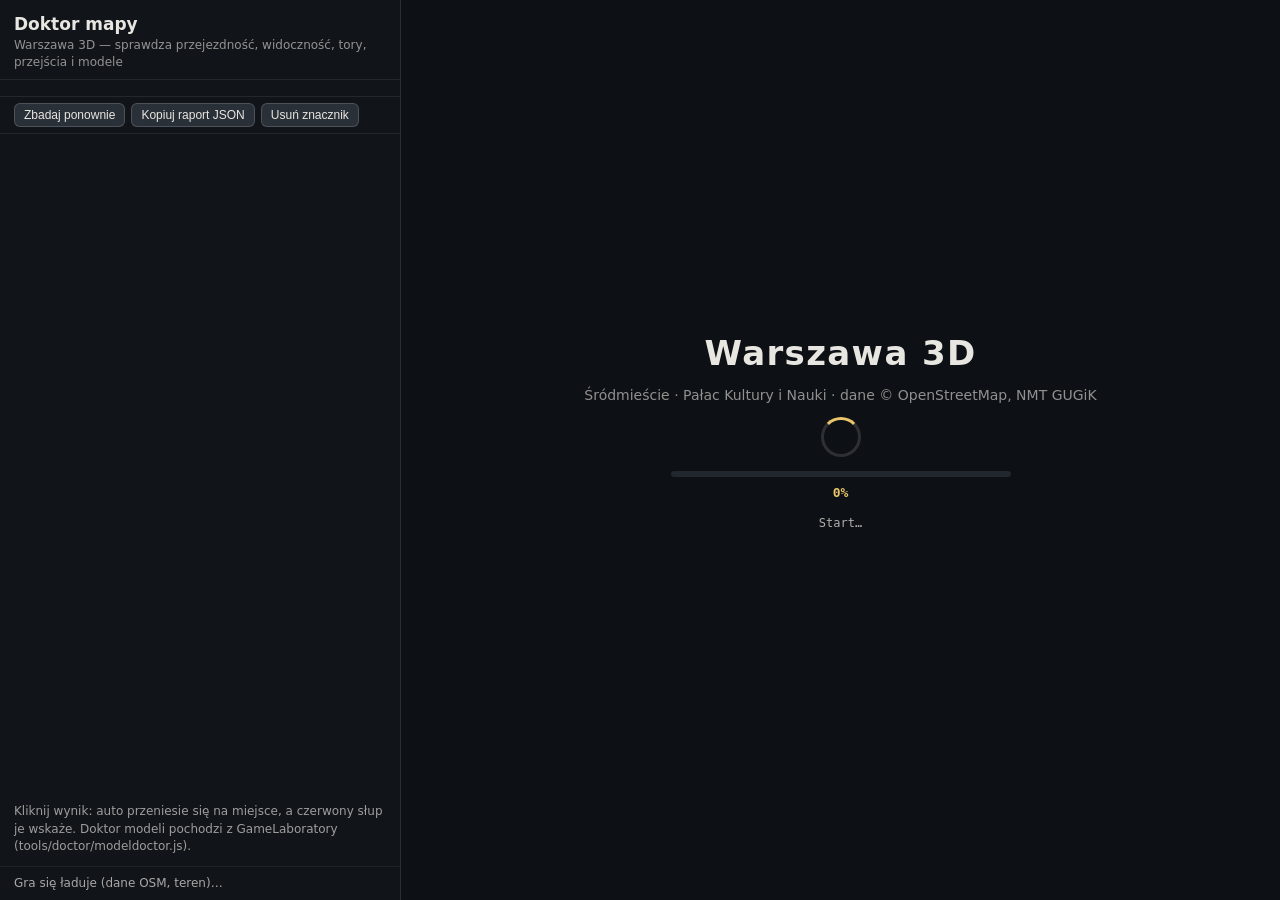
==== doktor.html @ 184c5e0a "0.9.0: mapa wczytywana w locie (kafle 1 km, cała Warszawa z deployu, dalej Overpass), przesuwana duż" ====
<!DOCTYPE html>
<html lang="pl">
<head>
<meta charset="utf-8">
<meta name="viewport" content="width=device-width,initial-scale=1">
<title>Doktor mapy — Warszawa 3D</title>
<meta name="robots" content="noindex">
<style>
  html,body{margin:0;height:100%;background:#0d1014;color:#e8e6e1;font:13px/1.45 system-ui,Segoe UI,Roboto,sans-serif;overflow:hidden}
  #wrap{display:flex;height:100%}
  #side{width:400px;min-width:300px;display:flex;flex-direction:column;border-right:1px solid #ffffff1c;background:#11151a}
  #game{flex:1;border:0;height:100%}
  header{padding:12px 14px 8px;border-bottom:1px solid #ffffff14}
  header h1{margin:0;font-size:17px;font-weight:650}
  header .sub{opacity:.6;font-size:12px}
  #sum{padding:8px 14px;display:flex;flex-wrap:wrap;gap:6px;border-bottom:1px solid #ffffff14}
  .chip{border:1px solid #ffffff26;border-radius:999px;padding:2px 9px;cursor:pointer;user-select:none;font-size:12px;background:#1a2027}
  .chip.off{opacity:.38}
  .chip b{font-weight:650}
  .e{color:#ff8a7a}.w{color:#f2c46a}.i{color:#8fb8e8}
  #bar{padding:6px 14px;display:flex;gap:6px;border-bottom:1px solid #ffffff14}
  button{background:#2a3038;color:#e8e6e1;border:1px solid #ffffff2a;border-radius:6px;padding:4px 9px;font-size:12px;cursor:pointer}
  button:hover{background:#353d47}
  #list{flex:1;overflow:auto;padding:4px 0}
  .grp{padding:8px 14px 2px;font-size:11px;letter-spacing:.06em;text-transform:uppercase;opacity:.55}
  .f{padding:6px 14px;border-left:3px solid transparent;cursor:pointer}
  .f:hover{background:#1a2027}
  .f.sel{background:#212a33;border-left-color:#c6ae7f}
  .f .t{font-weight:600}
  .f .d{opacity:.7;font-size:12px}
  .sev{display:inline-block;width:8px;height:8px;border-radius:50%;margin-right:6px;vertical-align:1px}
  .sev.e{background:#ff6a5a}.sev.w{background:#f2b84a}.sev.i{background:#6aa0e0}
  #status{padding:8px 14px;border-top:1px solid #ffffff14;opacity:.7;font-size:12px;white-space:pre-line}
  #about{font-size:12px;opacity:.65;padding:6px 14px 10px}
</style>
</head>
<body>
<div id="wrap">
  <div id="side">
    <header>
      <h1>Doktor mapy</h1>
      <div class="sub" id="ver">Warszawa 3D — sprawdza przejezdność, widoczność, tory, przejścia i modele</div>
    </header>
    <div id="sum"></div>
    <div id="bar">
      <button id="bAgain">Zbadaj ponownie</button>
      <button id="bCopy">Kopiuj raport JSON</button>
      <button id="bClear">Usuń znacznik</button>
    </div>
    <div id="list"></div>
    <div id="about">Kliknij wynik: auto przeniesie się na miejsce, a czerwony słup je wskaże. Doktor modeli pochodzi z GameLaboratory (tools/doctor/modeldoctor.js).</div>
    <div id="status">Ładuję grę…</div>
  </div>
  <iframe id="game" title="Warszawa 3D"></iframe>
</div>
<script type="module">
/* =========================================================================
   DOKTOR MAPY — bada zbudowany świat gry (dane w ramce: window.__W3D)
   Zasady jak w doktorze modeli GameLaboratory: doktor jest uniwersalny, nie
   poprawia mapy ręcznie — wyniki wskazują, co ulepszyć w budowie świata.
   ========================================================================= */
const QS = new URLSearchParams(location.search);
const MODEL_DOCTOR = QS.get('md') || 'https://michalstankiewicz4-cell.github.io/GameLaboratory/tools/doctor/modeldoctor.js';
const frame = document.getElementById('game');
frame.src = 'index.html?mode=drive' + (QS.get('r') ? '&r=' + QS.get('r') : '');
const $ = id => document.getElementById(id);
const status = t => { $('status').textContent = t; };

const CHECKS = {
  przejazd: 'Przejezdność dróg',
  widok: 'Widoczność',
  tory: 'Ciągłość torów',
  przejscia: 'Przejścia i tunele',
  modele: 'Modele (doktor GameLaboratory)',
  kafle: 'Kafle mapy (wczytywane w locie)',
};
const SEV = { e: 'błąd', w: 'ostrzeżenie', i: 'info' };
const KIND = { b: 'budynek', t: 'drzewo', p: 'filar wiaduktu', r: 'bariera', d: 'spód wiaduktu', w: 'mur', e: 'nasyp', h: 'mur portalu', g: 'ściana bramy' };
let G = null, F = [], off = new Set(), sel = null, marker = null;

const segDist = (px, pz, s) => { const dx = s[2] - s[0], dz = s[3] - s[1], l2 = dx * dx + dz * dz; let t = l2 > 0 ? ((px - s[0]) * dx + (pz - s[1]) * dz) / l2 : 0; t = Math.max(0, Math.min(1, t)); return Math.hypot(px - s[0] - dx * t, pz - s[1] - dz * t); };
const lineName = l => l.t.name ? (l.t.name) : (l.hw || l.rail || l.net);
const nearEdge = (x, z, m = 80) => Math.max(Math.abs(x), Math.abs(z)) > G.E - m;
const inArea = p => Math.max(Math.abs(p[0]), Math.abs(p[1])) <= G.R + 80;   // obszar jazdy (dalej mapa się kończy)

/* ---------- wspólne: przeszkody w punkcie ---------- */
function obstaclesAt(x, z, y, r) {
  const out = [], C = G.COLL_CELL, i0 = Math.floor((x - r - 2) / C), i1 = Math.floor((x + r + 2) / C), j0 = Math.floor((z - r - 2) / C), j1 = Math.floor((z + r + 2) / C);
  for (let i = i0; i <= i1; i++) for (let j = j0; j <= j1; j++) for (const s of G.collGrid.get(i * 100003 + j) || []) {
    if (y + 0.7 < s[5] || y + 0.7 > s[6]) continue;
    if (segDist(x, z, s) < r + s[4]) out.push(s[7] || '?');
  }
  return out;
}
// grupowanie kolejnych próbek linii w jeden wynik
function runs(S, test) {
  const res = []; let cur = null;
  for (let k = 0; k < S.length; k++) {
    const v = test(S[k], k);
    if (v) { if (cur && cur.v === v) { cur.k1 = k; } else { if (cur) res.push(cur); cur = { v, k0: k, k1: k }; } }
    else if (cur) { res.push(cur); cur = null; }
  }
  if (cur) res.push(cur);
  return res.filter(r => inArea(S[(r.k0 + r.k1) >> 1])).map(r => { const a = S[r.k0], b = S[r.k1], m = S[(r.k0 + r.k1) >> 1]; return { v: r.v, len: Math.hypot(b[0] - a[0], b[1] - a[1]), at: [m[0], m[2], m[1]], heading: Math.atan2(b[0] - a[0], b[1] - a[1]) }; });
}
const add = (check, sev, title, detail, at, extra = {}) => F.push({ check, sev, title, detail, at, ...extra });

/* ---------- 1. przejezdność ---------- */
function checkDrive() {
  const roads = G.W.lines.filter(l => l.net === 'road' && l.samples && l.samples.length > 1);
  for (const l of roads) {
    const S = l.samples, rank = l.rank || 0, nm = lineName(l), hw = (l.wd || 6) / 2;
    if (l.passage) continue;
    // przeszkody na osi jezdni (promień ~ pół szerokości auta)
    for (const r of runs(S, p => { const o = obstaclesAt(p[0], p[1], p[2], 0.9).filter(k => k !== 'w' && k !== 'g' && k !== 'r'); return o.length ? o[0] : null; })) {
      const sev = r.v === 'b' ? (rank >= 4 ? 'e' : rank >= 2 ? 'w' : 'i') : r.v === 't' ? 'i' : 'w';
      add('przejazd', sev, `Przeszkoda na jezdni: ${KIND[r.v] || r.v}`, `${nm} · ${Math.max(1, Math.round(r.len))} m`, r.at, { heading: r.heading });
    }
    // uskoki: tylko na konstrukcjach (zwykła droga idzie po ciągłym terenie, więc stromy teren to nie uskok)
    if (l.kind !== 'free') for (let k = 0; k < S.length - 1; k++) {
      const a = S[k], b = S[k + 1], dy = b[2] - a[2];
      if (Math.abs(dy) > 1.0 && inArea(a)) add('przejazd', rank <= 1 ? 'i' : 'e', `Uskok ${Math.abs(dy).toFixed(1)} m`, `${nm} (${l.kind}${rank <= 1 ? ', zjazd do garażu' : ''})`, [a[0], a[2], a[1]], { heading: Math.atan2(b[0] - a[0], b[1] - a[1]) });
    }
    for (const r of runs(S, (p, k) => { if (k === 0) return null; const q = S[k - 1], d = Math.hypot(p[0] - q[0], p[1] - q[1]); return d > 0.5 && Math.abs(p[2] - q[2]) / d > 0.16 ? 'stromo' : null; }))
      if (r.len >= 6) add('przejazd', rank <= 1 ? 'i' : 'w', 'Bardzo stromo (>16%)', `${nm}${rank <= 1 ? ' (zjazd do garażu)' : ''} · ${Math.round(r.len)} m`, r.at, { heading: r.heading });
    // prześwit pod wiaduktami
    if (l.kind !== 'bridge' && l.kind !== 'tunnel') {
      for (const r of runs(S, p => {
        const a = G.surfGrid.get(Math.floor(p[0] / G.SURF_CELL) * 100003 + Math.floor(p[1] / G.SURF_CELL)); if (!a) return null;
        let clr = 1e9;
        const k = S.indexOf(p), q = S[Math.min(S.length - 1, k + 1)], o = S[Math.max(0, k - 1)], tx = q[0] - o[0], tz = q[1] - o[1], tl = Math.hypot(tx, tz) || 1;
        for (const s of a) {
          if (s[7]) continue; const seg = [s[0], s[2], s[3], s[5]]; if (segDist(p[0], p[1], seg) > s[6]) continue;
          const sx = s[3] - s[0], sz = s[5] - s[2], sl = Math.hypot(sx, sz) || 1; if (Math.abs((tx * sx + tz * sz) / (tl * sl)) > 0.9) continue;   // równoległa jezdnia obok, nie nad
          const yd = (s[1] + s[4]) / 2; if (yd - p[2] > 1.5) clr = Math.min(clr, yd - 1.1 - p[2]);
        }
        return clr < 4.2 ? 'nisko' : null;
      })) add('przejazd', 'w', 'Niski prześwit pod wiaduktem (<4,2 m)', `${nm} · ${Math.round(r.len)} m`, r.at, { heading: r.heading });
    }
  }
  // skoki wysokości na skrzyżowaniach (ten sam węzeł, różne linie)
  junctions(roads, 0.5, (y0, y1, at, names) => add('przejazd', 'e', `Skok na skrzyżowaniu ${(y1 - y0).toFixed(1)} m`, names, at));
  // spójność sieci drogowej
  const par = new Map(), find = a => { while (par.get(a) !== a) { par.set(a, par.get(par.get(a))); a = par.get(a); } return a; };
  for (const l of roads) for (const id of l.ids) if (!par.has(id)) par.set(id, id);
  for (const l of roads) for (let i = 1; i < l.ids.length; i++) { const a = find(l.ids[0]), b = find(l.ids[i]); if (a !== b) par.set(a, b); }
  const comp = new Map(); for (const l of roads) { const c = find(l.ids[0]); const v = comp.get(c) || { len: 0, lines: [] }; v.len += l.len || 0; v.lines.push(l); comp.set(c, v); }
  const main = [...comp.values()].sort((a, b) => b.len - a.len)[0];
  for (const c of comp.values()) {
    if (c === main || c.len < 60 || !c.lines.some(l => (l.rank || 0) >= 2)) continue;
    const l = c.lines.sort((a, b) => b.len - a.len)[0], m = l.samples[l.samples.length >> 1], edge = c.lines.some(q => q.samples.some(p => nearEdge(p[0], p[1], 30)));
    add('przejazd', edge ? 'i' : 'w', 'Droga odcięta od reszty sieci', `${lineName(l)} · ${Math.round(c.len)} m${edge ? ' (przy krawędzi mapy)' : ''}`, [m[0], m[2], m[1]]);
  }
}
// wysokości tej samej linii/węzła z różnych dróg
function junctions(lines, tol, cb) {
  const byNode = new Map();
  for (const l of lines) l.ids.forEach((id, i) => {
    const p = l.pts[i]; let best = null, bd = 1e9; for (const s of l.samples) { const d = Math.hypot(s[0] - p[0], s[1] - p[1]); if (d < bd) { bd = d; best = s; } }
    if (!best || bd > 0.5) return; let a = byNode.get(id); if (!a) byNode.set(id, a = []); a.push([best[2], l, p]);
  });
  for (const a of byNode.values()) {
    if (a.length < 2) continue; let lo = a[0], hi = a[0]; for (const e of a) { if (e[0] < lo[0]) lo = e; if (e[0] > hi[0]) hi = e; }
    if (hi[0] - lo[0] > tol) cb(lo[0], hi[0], [lo[2][0], hi[0], lo[2][1]], `${lineName(lo[1])} (${lo[1].kind}) ↔ ${lineName(hi[1])} (${hi[1].kind})`);
  }
}

/* ---------- 2. widoczność ---------- */
function checkView() {
  for (const l of G.W.lines) {
    if (!l.samples || l.samples.length < 2) continue;
    const S = l.samples, nm = lineName(l), rank = l.rank || 0, surf = l.net !== 'foot' && l.net !== 'subway';
    if (surf && l.kind !== 'tunnel' && !l.passage) {
      for (const r of runs(S, p => G.W.inBuilding(p[0], p[1]) && p[2] > G.H(p[0], p[1]) - 1 ? 'bud' : null))
        if (r.len >= 3) add('widok', l.net === 'road' ? (rank >= 2 ? 'w' : 'i') : 'w', l.net === 'road' ? 'Jezdnia ukryta w budynku' : 'Tor ukryty w budynku', `${nm} · ${Math.round(r.len)} m`, r.at, { heading: r.heading });
      for (const r of runs(S, p => p[2] < G.H(p[0], p[1]) - 0.35 ? 'pod' : null))
        add('widok', 'e', 'Nawierzchnia pod terenem (niewidoczna)', `${nm} (${l.kind}) · ${Math.round(r.len)} m`, r.at, { heading: r.heading });
    }
    if (l.kind === 'tunnel' && l.net !== 'foot') {
      const hT = G.TUBE_H[l.net] || 5.6, L = l.len || 0;
      let acc = 0;
      const dist = S.map((p, k) => (k ? acc += Math.hypot(p[0] - S[k - 1][0], p[1] - S[k - 1][1]) : 0));
      for (const r of runs(S, (p, k) => dist[k] > 25 && L - dist[k] > 25 && G.H(p[0], p[1]) - (p[2] + hT) < 0.2 ? 'nad' : null))
        if (r.len >= 4) add('widok', 'w', 'Tunel wystaje nad teren', `${nm} · ${Math.round(r.len)} m`, r.at, { heading: r.heading });
      // ściana budynku nad tunelem: dół ściany (teren przy krawędzi − 1,5 m) niżej niż strop tunelu
      const wallIn = p => { const C = G.COLL_CELL, r = (l.wd || 5) / 2 + 0.5; for (let i = Math.floor((p[0] - r) / C); i <= Math.floor((p[0] + r) / C); i++) for (let j = Math.floor((p[1] - r) / C); j <= Math.floor((p[1] + r) / C); j++) for (const s of G.collGrid.get(i * 100003 + j) || []) if (s[7] === 'b' && segDist(p[0], p[1], s) < r && s[5] < p[2] + hT - 0.2) return true; return false; };
      for (const r of runs(S, p => wallIn(p) ? 'bud' : null))
        if (r.len >= 2) add('widok', 'w', 'Budynek wchodzi do tunelu', `${nm} · ${Math.round(r.len)} m`, r.at, { heading: r.heading });
    }
  }
}

/* ---------- 3. ciągłość torów ---------- */
const GRADE = { rail: 0.04, subway: 0.05, tram: 0.09 };
const MIN_R = { rail: 150, subway: 120, tram: 18 };
function checkRails() {
  for (const net of ['rail', 'subway', 'tram']) {
    const L = G.W.lines.filter(l => l.net === net && l.samples && l.samples.length > 1); if (!L.length) continue;
    const label = net === 'tram' ? 'tramwaj' : net === 'subway' ? 'metro' : 'kolej';
    const deg = new Map(); for (const l of L) l.ids.forEach((id, i) => deg.set(id, (deg.get(id) || 0) + (i === 0 || i === l.ids.length - 1 ? 1 : 2)));
    const seen = new Set();
    for (const l of L) for (const end of [0, l.ids.length - 1]) {
      const id = l.ids[end], p = l.pts[end]; if (deg.get(id) !== 1 || nearEdge(p[0], p[1])) continue;
      // przerwa: blisko innej linii tej samej sieci, ale bez wspólnego węzła
      const y = l.samples[end ? l.samples.length - 1 : 0][2];
      let best = null, bd = 12;
      for (const o of L) {
        if (o === l) continue;
        for (let i = 0; i < o.pts.length - 1; i++) {
          const d = segDist(p[0], p[1], [o.pts[i][0], o.pts[i][1], o.pts[i + 1][0], o.pts[i + 1][1]]); if (d >= bd) continue;
          const yo = o.samples.reduce((m, s) => Math.hypot(s[0] - p[0], s[1] - p[1]) < m[0] ? [Math.hypot(s[0] - p[0], s[1] - p[1]), s[2]] : m, [1e9, 0])[1];
          if (Math.abs(yo - y) < 1.5) { bd = d; best = o; }   // inaczej to skrzyżowanie na różnych poziomach, nie przerwa
        }
      }
      if (best) { const key = [l.ids[0], best.ids[0]].sort().join(); if (seen.has(key)) continue; seen.add(key); add('tory', 'e', `Przerwa w torze (${label}) ${bd.toFixed(1)} m`, `${lineName(l)} — tory blisko, ale niepołączone`, [p[0], y, p[1]]); }
      else add('tory', 'w', `Ślepy koniec toru (${label})`, `${lineName(l)}${l.kind === 'tunnel' ? ' (w tunelu)' : ''}`, [p[0], y, p[1]]);
    }
    junctions(L, 0.3, (y0, y1, at, names) => add('tory', 'e', `Skok wysokości toru ${(y1 - y0).toFixed(1)} m (${label})`, names, at));
    for (const l of L) {
      const S = l.samples, lim = GRADE[net];
      for (const r of runs(S, (p, k) => { if (k < 2) return null; const q = S[k - 2], d = Math.hypot(p[0] - q[0], p[1] - q[1]); return d > 3 && Math.abs(p[2] - q[2]) / d > lim ? 'stromo' : null; }))
        if (r.len >= 8) add('tory', 'w', `Za stromo dla: ${label} (>${Math.round(lim * 100)}%)`, `${lineName(l)} (${l.kind}) · ${Math.round(r.len)} m`, r.at, { heading: r.heading });
      // ostre załamania łamanej (ważne dla fizyki „koło na szynie” z aTrain)
      let minR = 1e9, at = null;
      for (let i = 1; i < l.pts.length - 1; i++) {
        const a = l.pts[i - 1], b = l.pts[i], c = l.pts[i + 1], d1 = Math.hypot(b[0] - a[0], b[1] - a[1]), d2 = Math.hypot(c[0] - b[0], c[1] - b[1]);
        const ang = Math.abs(Math.atan2((b[0] - a[0]) * (c[1] - b[1]) - (b[1] - a[1]) * (c[0] - b[0]), (b[0] - a[0]) * (c[0] - b[0]) + (b[1] - a[1]) * (c[1] - b[1])));
        if (ang < 0.01) continue; const Rr = Math.min(d1, d2) / ang; if (Rr < minR) { minR = Rr; at = b; }
      }
      if (minR < MIN_R[net]) add('tory', 'i', `Ostre załamanie toru R≈${Math.round(minR)} m (${label})`, `${lineName(l)} — wymaga wygładzenia pod fizykę kół`, [at[0], G.H(at[0], at[1]), at[1]]);
    }
  }
  const tr = G.trains || [];
  add('tory', 'i', `Składy w ruchu: ${tr.length}`, ['tram', 'subway', 'rail'].map(k => `${k}: ${tr.filter(t => t.T === G.TRAIN_T[k]).length}`).join(', '), null);
}

/* ---------- 4. przejścia podziemne, tunele, bramy ---------- */
function checkPassages() {
  const foot = G.W.lines.filter(l => l.net === 'foot' && l.samples);
  const tun = foot.filter(l => l.kind === 'tunnel'), freeNodes = new Set();
  for (const l of foot) if (l.kind !== 'tunnel') l.ids.forEach(id => freeNodes.add(id));
  const par = new Map(), find = a => { while (par.get(a) !== a) { par.set(a, par.get(par.get(a))); a = par.get(a); } return a; };
  for (const l of tun) for (const id of l.ids) if (!par.has(id)) par.set(id, id);
  for (const l of tun) for (let i = 1; i < l.ids.length; i++) { const a = find(l.ids[0]), b = find(l.ids[i]); if (a !== b) par.set(a, b); }
  const comp = new Map(); for (const l of tun) { const c = find(l.ids[0]); const v = comp.get(c) || { lines: [], entries: 0, len: 0 }; v.lines.push(l); v.len += l.len || 0; v.entries += l.ids.filter(id => freeNodes.has(id)).length; comp.set(c, v); }
  let ok = 0;
  for (const c of comp.values()) {
    if (c.entries) { ok++; continue; }
    const l = c.lines[0], m = l.samples[l.samples.length >> 1];
    if (!nearEdge(m[0], m[1]) && inArea(m)) add('przejscia', 'i', 'Przejście podziemne bez wejścia', `${lineName(l)} · ${Math.round(c.len)} m (brak połączenia z chodnikiem)`, [m[0], m[2], m[1]]);
  }
  add('przejscia', 'i', `Przejścia podziemne: ${comp.size} zespołów, z wejściem w OSM: ${ok}`, '', null);
  // wejście w OSM to jeszcze nie przejście: czy z chodnika da się zejść na posadzkę tunelu (pieszo, krokami po 0,5 m)
  let bad = 0, good = 0;
  for (const l of tun) for (const [end, idx] of [[0, 0], [1, l.samples.length - 1]]) {
    const id = end ? l.ids[l.ids.length - 1] : l.ids[0]; if (!freeNodes.has(id)) continue;
    const S = l.samples, p0 = S[idx], dir = end ? -1 : 1;
    if (!inArea(p0) || nearEdge(p0[0], p0[1])) continue;
    // pieszy idzie od węzła wejścia (z chodnika na powierzchni) wzdłuż osi przejścia w głąb, krokami po 0,5 m; stoi na
    // nawierzchni najbliższej swojej wysokości (jak w grze). Tam, gdzie przejście jest już pod ziemią, powinien stać na posadzce.
    let y = G.surfaceAt(p0[0], p0[1], G.H(p0[0], p0[1]) + 0.5), worst = 0, gap = 0, at = null, walked = 0;
    for (let k = idx; k >= 0 && k < S.length - 0 && walked < 25; k += dir) {
      const a = S[k], b = S[k + dir]; if (!b) break;
      const L = Math.hypot(b[0] - a[0], b[1] - a[1]) || 1;
      for (let t = 0.5; t <= L; t += 0.5) {
        const f = t / L, x = a[0] + (b[0] - a[0]) * f, z = a[1] + (b[1] - a[1]) * f, floorY = a[2] + (b[2] - a[2]) * f;
        const yn = G.surfaceAt(x, z, y + 0.45); worst = Math.max(worst, Math.abs(yn - y)); y = yn; walked += 0.5;
        if (floorY < G.H(x, z) - 1.8 && Math.abs(y - floorY) > gap) { gap = Math.abs(y - floorY); at = [x, floorY, z]; }
      }
    }
    if (worst > 0.45 || gap > 0.8) {
      bad++;
      add('przejscia', 'w', `Wejście do podziemi niepodłączone: ${gap > 0.8 ? 'pieszy zostaje ' + gap.toFixed(1) + ' m nad posadzką' : 'uskok ' + worst.toFixed(1) + ' m'}`, `${lineName(l)} — chodnik na powierzchni nie schodzi do posadzki przejścia (brak schodów / rampy w świecie gry)`, [p0[0], G.H(p0[0], p0[1]), p0[1]]);
    } else good++;
  }
  add('przejscia', 'i', `Wejścia do podziemi: przejściowe ${good}, niepodłączone ${bad}`, '', null);
  for (const l of G.W.lines.filter(l => l.passage && l.samples)) {
    const m = l.samples[l.samples.length >> 1]; if (!inArea(m)) continue;
    const inside = l.samples.some(p => (G.W.inAnyBuilding || G.W.inBuilding)(p[0], p[1]));
    if (!inside) add('przejscia', 'i', 'Przejazd bramny poza budynkiem', `${lineName(l)} — w OSM jest brama, a budynku nie ma`, [m[0], m[2], m[1]]);
  }
  for (const l of G.W.lines.filter(l => l.kind === 'tunnel' && l.net === 'road' && l.samples)) {
    const S = l.samples, hT = G.TUBE_H.road, m = S[S.length >> 1];
    const minCover = Math.min(...S.map(p => G.H(p[0], p[1]) - p[2]));
    if (minCover < hT - 0.5 && (l.rank || 0) >= 2 && inArea(m)) add('przejscia', 'i', `Tunel drogowy płytko: ${minCover.toFixed(1)} m pod terenem`, lineName(l), [m[0], m[2], m[1]]);
  }
}

/* ---------- 5. modele: doktor modeli z GameLaboratory ---------- */
async function checkModels() {
  let MD;
  try { MD = await import(MODEL_DOCTOR); }
  catch (e) { add('modele', 'w', 'Doktor modeli niedostępny', 'Nie udało się wczytać ' + MODEL_DOCTOR + ' (' + e.message + ')', null); return; }
  const models = [['Auto gracza', () => G.makeCar().g], ['Tramwaj (człon)', () => G.makeTrainCar(G.TRAIN_T.tram, true)], ['Metro (wagon)', () => G.makeTrainCar(G.TRAIN_T.subway, true)], ['Pociąg (wagon)', () => G.makeTrainCar(G.TRAIN_T.rail, true)]];
  const map = { error: 'e', warning: 'w', info: 'i' };
  for (const [name, build] of models) {
    const root = build(); root.updateMatrixWorld(true);
    let res; try { res = MD.examine(root, {}); } catch (e) { add('modele', 'w', `${name}: doktor przerwał`, e.message, null); continue; }
    if (!res.findings.length) add('modele', 'i', `${name}: bez uwag`, `${res.stats.meshes} części, ${res.stats.triangles} trójkątów`, null);
    for (const f of res.findings) add('modele', map[f.severity] || 'i', `${name}: ${f.check}`, `${f.detail} — ${f.parts.slice(0, 3).join(', ')}`, null, { about: MD.ABOUT[f.check] });
  }
}


/* ---------- 6. kafle mapy poza dokładną mapą (podstawowo): plik, budowa, luki na trasie centrum — Okęcie ---------- */
async function checkTiles() {
  const TS = G.TS;
  if (!TS || !TS.TL) { add('kafle', 'w', 'Kafle niedostępne', 'Nie wczytał się moduł js/tiles.mjs', null); return; }
  const TL = TS.TL, T = TL.T, idx = TS.index || new Set();
  add('kafle', idx.size ? 'i' : 'w', `Gotowe kafle Warszawy: ${idx.size}`, idx.size ? 'tiles/index.json' : 'Brak tiles/index.json — kafle tylko z Overpass na żywo (powstają przy deployu)', null);
  // luki na trasie centrum (PKiN) — Okęcie
  const [ox, oz] = TL.toG(52.1657, 20.9671), miss = [];
  for (let f = 0; f <= 1.0001; f += 0.02) { const k = TL.key(Math.floor(ox * f / T), Math.floor(oz * f / T)); if (!idx.has(k) && !miss.includes(k)) miss.push(k); }
  if (miss.length) add('kafle', 'w', `Trasa centrum — Okęcie: brak ${miss.length} kafli`, miss.slice(0, 12).join(', ') + (miss.length > 12 ? '…' : ''), null);
  // każdy gotowy kafel w promieniu 4 km od gracza: dane i budowa (potem zwolnienie)
  const gx = G.car.x - TS.OFF[0], gz = G.car.z - TS.OFF[1];
  const near = [...idx].map(k => { const [i, j] = k.split('_').map(Number); return [k, Math.hypot((i + 0.5) * T - gx, (j + 0.5) * T - gz)]; }).filter(x => x[1] < 4000).sort((a, b) => a[1] - b[1]).slice(0, 40);
  let ok = 0, empty = 0, bld = 0;
  for (const [k] of near) {
    let d; try { d = await G.tileData(k, false); } catch (e) { d = null; }
    if (!d) { add('kafle', 'e', `Kafel ${k}: nie wczytuje się`, 'tiles/' + k + '.json', null); continue; }
    if (!Array.isArray(d.b) || !Array.isArray(d.l) || !Array.isArray(d.a)) { add('kafle', 'e', `Kafel ${k}: zły format`, '', null); continue; }
    if (!d.b.length && !d.l.length && !d.a.length) empty++;
    if (G.TS.loaded.has(k)) { ok++; bld += d.b.length; continue; }
    try { const t = G.buildTile(d); G.scene.remove(t.grp); for (const r of t.res) r.dispose(); ok++; bld += d.b.length; }
    catch (e) { add('kafle', 'e', `Kafel ${k}: błąd budowy`, e.message, null); }
  }
  add('kafle', 'i', `Sprawdzone kafle w promieniu 4 km: ${ok}/${near.length}`, `budynków: ${bld}, pustych kafli: ${empty} · w tej chwili wczytane: ${TS.loaded.size}, zbudowane: ${TS.stats.built}, zwolnione: ${TS.stats.freed}, z Overpass na żywo: ${TS.stats.live}`, null);
  if (TS.stats.errors) add('kafle', 'e', `Błędy budowy kafli w grze: ${TS.stats.errors}`, 'szczegóły w konsoli gry', null);
}

/* ---------- uruchomienie i UI ---------- */
async function examine() {
  F = []; const t0 = performance.now();
  status('Badam przejezdność…'); await tick(); checkDrive();
  status('Badam widoczność…'); await tick(); checkView();
  status('Badam tory…'); await tick(); checkRails();
  status('Badam przejścia…'); await tick(); checkPassages();
  status('Doktor modeli…'); await tick(); await checkModels();
  status('Kafle mapy…'); await tick(); await checkTiles();
  const order = { e: 0, w: 1, i: 2 };
  F.sort((a, b) => Object.keys(CHECKS).indexOf(a.check) - Object.keys(CHECKS).indexOf(b.check) || order[a.sev] - order[b.sev] || a.title.localeCompare(b.title, 'pl'));
  window.doktorReport = { version: G.version, date: new Date().toISOString(), stats: G.stats, findings: F.map(({ check, sev, title, detail, at }) => ({ check, sev: SEV[sev], title, detail, at: at && at.map(v => Math.round(v * 10) / 10) })) };
  render();
  const c = s => F.filter(f => f.sev === s).length;
  status(`Gotowe w ${((performance.now() - t0) / 1000).toFixed(1)} s · błędy: ${c('e')}, ostrzeżenia: ${c('w')}, info: ${c('i')}`);
}
const tick = () => new Promise(r => setTimeout(r, 20));
function render() {
  const sum = $('sum'); sum.innerHTML = '';
  for (const [k, label] of Object.entries(CHECKS)) {
    const fs = F.filter(f => f.check === k), e = fs.filter(f => f.sev === 'e').length, w = fs.filter(f => f.sev === 'w').length;
    const ch = document.createElement('span'); ch.className = 'chip' + (off.has(k) ? ' off' : '');
    ch.innerHTML = `${label} <b class="e">${e}</b>/<b class="w">${w}</b>/<b class="i">${fs.length - e - w}</b>`;
    ch.onclick = () => { off.has(k) ? off.delete(k) : off.add(k); render(); }; sum.appendChild(ch);
  }
  const list = $('list'); list.innerHTML = '';
  let last = null;
  F.forEach((f, idx) => {
    if (off.has(f.check)) return;
    if (f.check !== last) { const g = document.createElement('div'); g.className = 'grp'; g.textContent = CHECKS[f.check]; list.appendChild(g); last = f.check; }
    const d = document.createElement('div'); d.className = 'f' + (sel === idx ? ' sel' : '');
    d.innerHTML = `<div class="t"><span class="sev ${f.sev}"></span>${f.title}</div><div class="d">${f.detail || ''}${f.about ? ' · ' + f.about : ''}</div>`;
    d.title = SEV[f.sev] + (f.at ? ` · x ${f.at[0].toFixed(0)}, z ${f.at[2].toFixed(0)}` : '');
    d.onclick = () => { sel = idx; show(f); render(); };
    list.appendChild(d);
  });
}
function show(f) {
  if (!f.at) return;
  const T = G.THREE, [x, y, z] = f.at;
  if (!marker) {
    marker = new T.Group();
    const beam = new T.Mesh(new T.CylinderGeometry(0.6, 0.6, 80, 10), new T.MeshBasicMaterial({ color: '#ff3b30', transparent: true, opacity: 0.55, depthWrite: false }));
    beam.position.y = 40; marker.add(beam);
    const ring = new T.Mesh(new T.TorusGeometry(4, 0.35, 8, 32), new T.MeshBasicMaterial({ color: '#ff3b30' })); ring.rotation.x = Math.PI / 2; ring.position.y = 0.4; marker.add(ring);
    G.scene.add(marker);
  }
  marker.visible = true; marker.position.set(x, y, z);
  const c = G.car; c.x = x; c.z = z; c.vx = c.vz = c.vy = 0; c.y = G.surfaceAt(x, z, y + 0.5); if (f.heading != null) c.th = f.heading;
  G.setCamMode(1); G.updateCamera(0, true);
  try { frame.contentWindow.focus(); } catch (e) { }
}
$('bAgain').onclick = examine;
$('bClear').onclick = () => { if (marker) marker.visible = false; sel = null; render(); };
$('bCopy').onclick = async () => { try { await navigator.clipboard.writeText(JSON.stringify(window.doktorReport, null, 1)); status('Raport skopiowany.'); } catch (e) { status('Nie udało się skopiować: ' + e.message); } };
frame.addEventListener('load', () => {
  const w = frame.contentWindow;
  const go = () => { G = w.__W3D; try { w.document.getElementById('help').style.display = 'none'; } catch (e) { } $('ver').textContent = `Warszawa 3D v${G.version} · teren: ${G.stats.terrain} · budynki: ${G.stats.buildings}`; examine(); };
  if (w.__W3D) go(); else w.addEventListener('w3d-ready', go, { once: true });
  status('Gra się ładuje (dane OSM, teren)…');
});
</script>
</body>
</html>
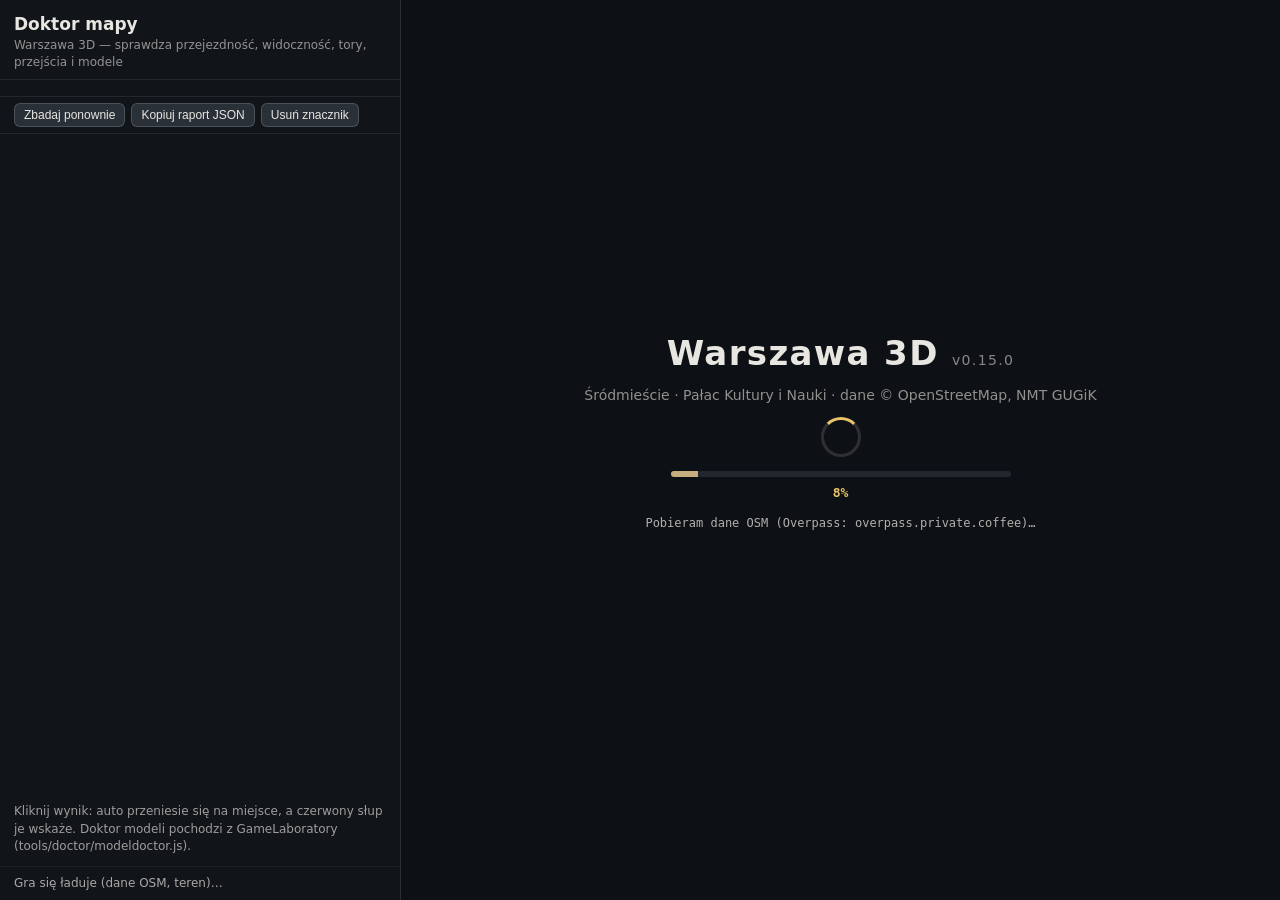
==== commit 7b580eec: "0.15.0: podział na pliki i foldery (css/, js/…), pliki z GameLaboratory w grze (lab/, tools/sync-lab" ====
--- a/doktor.html
+++ b/doktor.html
@@ -60,7 +60,7 @@
    poprawia mapy ręcznie — wyniki wskazują, co ulepszyć w budowie świata.
    ========================================================================= */
 const QS = new URLSearchParams(location.search);
-const MODEL_DOCTOR = QS.get('md') || 'https://michalstankiewicz4-cell.github.io/GameLaboratory/tools/doctor/modeldoctor.js';
+const MODEL_DOCTOR = QS.get('md') || new URL('lab/tools/doctor/modeldoctor.js', location.href).href;   // kopia z GameLaboratory (tools/sync-lab.mjs)
 const frame = document.getElementById('game');
 frame.src = 'index.html?mode=drive' + (QS.get('r') ? '&r=' + QS.get('r') : '');
 const $ = id => document.getElementById(id);
@@ -322,7 +322,7 @@
     if (!Array.isArray(d.b) || !Array.isArray(d.l) || !Array.isArray(d.a)) { add('kafle', 'e', `Kafel ${k}: zły format`, '', null); continue; }
     if (!d.b.length && !d.l.length && !d.a.length) empty++;
     if (G.TS.loaded.has(k)) { ok++; bld += d.b.length; continue; }
-    try { const t = G.buildTile(d); G.scene.remove(t.grp); for (const r of t.res) r.dispose(); ok++; bld += d.b.length; }
+    try { const t = G.buildTile(d); G.disposeTile(t); ok++; bld += d.b.length; }
     catch (e) { add('kafle', 'e', `Kafel ${k}: błąd budowy`, e.message, null); }
   }
   add('kafle', 'i', `Sprawdzone kafle w promieniu 4 km: ${ok}/${near.length}`, `budynków: ${bld}, pustych kafli: ${empty} · w tej chwili wczytane: ${TS.loaded.size}, zbudowane: ${TS.stats.built}, zwolnione: ${TS.stats.freed}, z Overpass na żywo: ${TS.stats.live}`, null);
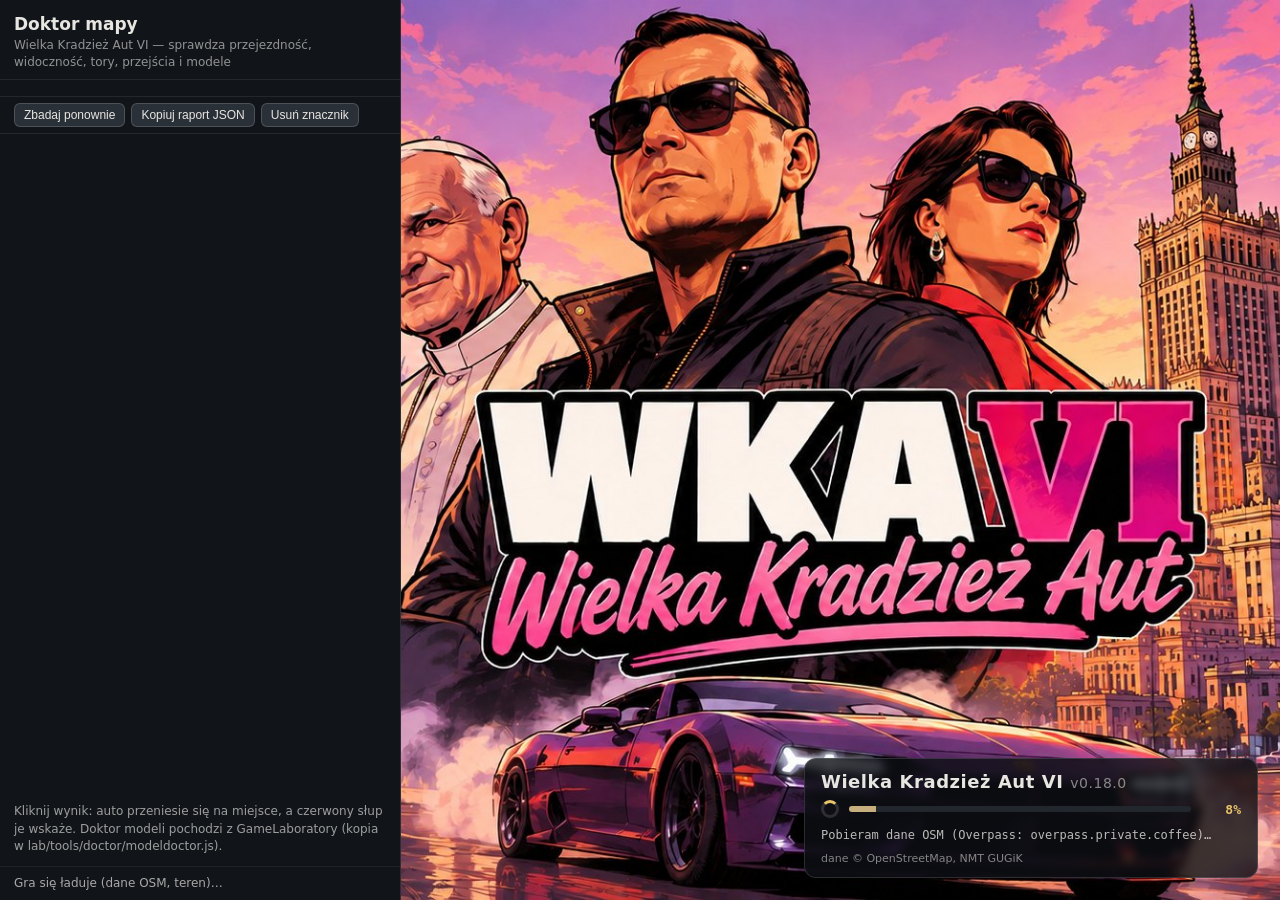
==== commit 24a886aa: "0.18.0: nazwa „Wielka Kradzież Aut VI”, ekran ładowania z grafiką, klawisze jako jedno źródło prawdy" ====
--- a/doktor.html
+++ b/doktor.html
@@ -3,7 +3,7 @@
 <head>
 <meta charset="utf-8">
 <meta name="viewport" content="width=device-width,initial-scale=1">
-<title>Doktor mapy — Warszawa 3D</title>
+<title>Doktor mapy — Wielka Kradzież Aut VI</title>
 <meta name="robots" content="noindex">
 <style>
   html,body{margin:0;height:100%;background:#0d1014;color:#e8e6e1;font:13px/1.45 system-ui,Segoe UI,Roboto,sans-serif;overflow:hidden}
@@ -39,7 +39,7 @@
   <div id="side">
     <header>
       <h1>Doktor mapy</h1>
-      <div class="sub" id="ver">Warszawa 3D — sprawdza przejezdność, widoczność, tory, przejścia i modele</div>
+      <div class="sub" id="ver">Wielka Kradzież Aut VI — sprawdza przejezdność, widoczność, tory, przejścia i modele</div>
     </header>
     <div id="sum"></div>
     <div id="bar">
@@ -48,10 +48,10 @@
       <button id="bClear">Usuń znacznik</button>
     </div>
     <div id="list"></div>
-    <div id="about">Kliknij wynik: auto przeniesie się na miejsce, a czerwony słup je wskaże. Doktor modeli pochodzi z GameLaboratory (tools/doctor/modeldoctor.js).</div>
+    <div id="about">Kliknij wynik: auto przeniesie się na miejsce, a czerwony słup je wskaże. Doktor modeli pochodzi z GameLaboratory (kopia w lab/tools/doctor/modeldoctor.js).</div>
     <div id="status">Ładuję grę…</div>
   </div>
-  <iframe id="game" title="Warszawa 3D"></iframe>
+  <iframe id="game" title="Wielka Kradzież Aut VI"></iframe>
 </div>
 <script type="module">
 /* =========================================================================
@@ -305,7 +305,7 @@
 /* ---------- 6. kafle mapy poza dokładną mapą (podstawowo): plik, budowa, luki na trasie centrum — Okęcie ---------- */
 async function checkTiles() {
   const TS = G.TS;
-  if (!TS || !TS.TL) { add('kafle', 'w', 'Kafle niedostępne', 'Nie wczytał się moduł js/tiles.mjs', null); return; }
+  if (!TS || !TS.TL) { add('kafle', 'w', 'Kafle niedostępne', 'Nie wczytał się moduł js/shared/tiles.mjs', null); return; }
   const TL = TS.TL, T = TL.T, idx = TS.index || new Set();
   add('kafle', idx.size ? 'i' : 'w', `Gotowe kafle Warszawy: ${idx.size}`, idx.size ? 'tiles/index.json' : 'Brak tiles/index.json — kafle tylko z Overpass na żywo (powstają przy deployu)', null);
   // luki na trasie centrum (PKiN) — Okęcie
@@ -386,7 +386,7 @@
 $('bCopy').onclick = async () => { try { await navigator.clipboard.writeText(JSON.stringify(window.doktorReport, null, 1)); status('Raport skopiowany.'); } catch (e) { status('Nie udało się skopiować: ' + e.message); } };
 frame.addEventListener('load', () => {
   const w = frame.contentWindow;
-  const go = () => { G = w.__W3D; try { w.document.getElementById('help').style.display = 'none'; } catch (e) { } $('ver').textContent = `Warszawa 3D v${G.version} · teren: ${G.stats.terrain} · budynki: ${G.stats.buildings}`; examine(); };
+  const go = () => { G = w.__W3D; try { w.document.getElementById('help').style.display = 'none'; } catch (e) { } $('ver').textContent = `Wielka Kradzież Aut VI v${G.version} · teren: ${G.stats.terrain} · budynki: ${G.stats.buildings}`; examine(); };
   if (w.__W3D) go(); else w.addEventListener('w3d-ready', go, { once: true });
   status('Gra się ładuje (dane OSM, teren)…');
 });
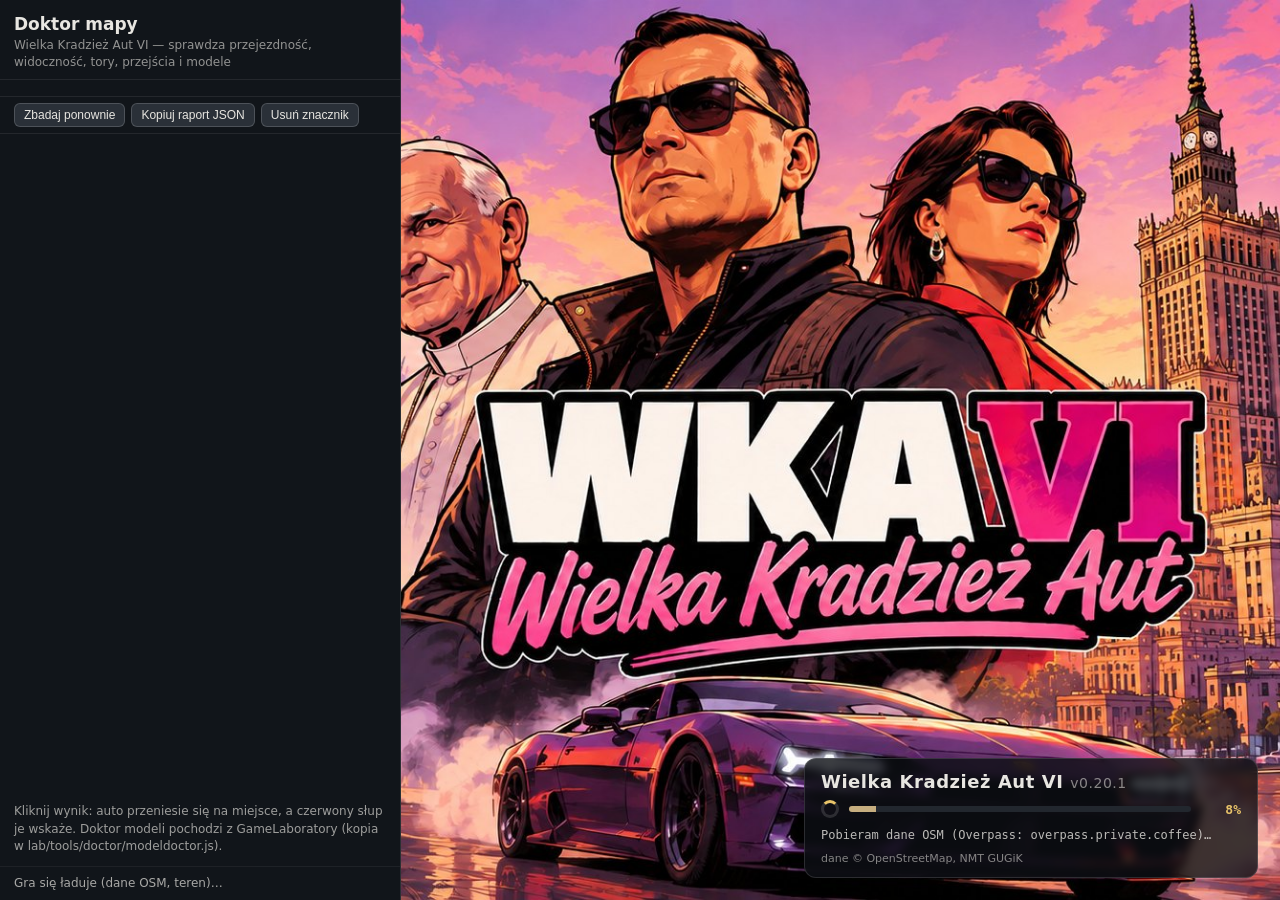
==== commit f08db68f: "0.20.1: wiadukty (daszki zamiast „budynków w powietrzu”, obiekty na pomoście, filary poza jezdniami " ====
--- a/doktor.html
+++ b/doktor.html
@@ -71,6 +71,7 @@
   widok: 'Widoczność',
   tory: 'Ciągłość torów',
   przejscia: 'Przejścia i tunele',
+  wiadukty: 'Wiadukty (ulice pod nimi i przy nich)',
   modele: 'Modele (doktor GameLaboratory)',
   kafle: 'Kafle mapy (wczytywane w locie)',
 };
@@ -286,6 +287,72 @@
   }
 }
 
+/* ---------- 4a. trasa WKD (cała, także poza dokładną mapą): wysokość toru a teren, budynki i przeszkody, start ---------- */
+function checkWkd() {
+  const Wk = G.WKD; if (!Wk) { add('tory', 'w', 'Trasa WKD nie wczytana', 'data/wkd.json', null); return; }
+  const T = Wk.T, S = [];
+  for (let s = 0; s <= T.L; s += 4) { const p = T.station(s); S.push([p.px, p.pz, T.height(s), s]); }
+  const inMap = p => Math.max(Math.abs(p[0]), Math.abs(p[1])) < G.E - 25;
+  const myRuns = (test) => { const out = []; let cur = null; S.forEach((p, k) => { const v = test(p); if (v && cur && cur.v === v) cur.k1 = k; else { if (cur) out.push(cur); cur = v ? { v, k0: k, k1: k } : null; } }); if (cur) out.push(cur);
+    return out.map(r => { const a = S[r.k0], b = S[r.k1], m = S[(r.k0 + r.k1) >> 1]; return { v: r.v, len: b[3] - a[3], at: [m[0], m[2], m[1]], s: Math.round(m[3]), heading: Math.atan2(b[0] - a[0], b[1] - a[1]) }; }); };
+  const where = (s) => { const st = Wk.data.stations; let n = st[0]; for (const q of st) if (q.s <= s) n = q; return 'za: ' + n.name + ', ' + (s / 1000).toFixed(2) + ' km'; };
+  // tor a teren: nad terenem bez mostu, pod terenem bez tunelu / wykopu
+  for (const r of myRuns(p => { const g = G.H(p[0], p[1]), L = Wk.layerAt(p[3]), dy = p[2] - g; return dy > 1.2 && L <= 0 ? 'nad' : dy < -1.0 && L >= 0 ? 'pod' : null; }))
+    if (r.len >= 8) add('tory', 'w', r.v === 'nad' ? 'WKD: tor nad terenem bez mostu' : 'WKD: tor pod terenem bez tunelu i wykopu', `${Math.round(r.len)} m (${where(r.s)})`, r.at, { heading: r.heading });
+  // budynki i przeszkody na torze (na dokładnej mapie)
+  for (const r of myRuns(p => { if (!inMap(p)) return null; if (G.W.inBuilding(p[0], p[1]) && p[2] > G.H(p[0], p[1]) - 1.5) return 'b'; const o = obstaclesAt(p[0], p[1], p[2], 1.25).filter(k => k !== 'g'); return o.length ? o[0] : null; }))
+    add('tory', 'e', `WKD: przeszkoda na torze: ${KIND[r.v] || r.v}`, `${Math.max(4, Math.round(r.len))} m (${where(r.s)})`, r.at, { heading: r.heading });
+  // budynki na kaflach (poza dokładną mapą): bryły z kafli wczytanych w doktorze
+  const R = G.RAILS.train;
+  add('tory', 'i', `WKD: ${(T.L / 1000).toFixed(2)} km, ${Wk.data.stations.length} przystanków; skład czołem ${Math.round(R.s)} m od kozła (peron Śródmieście WKD: ${Wk.data.stations[0].s} m)`, '', null);
+}
+
+/* ---------- 4b. wiadukty: bryły na jezdni, ulice pod wiaduktami (przejazd, prześwit), ulice dochodzące do wiaduktów ---------- */
+const pipD = (p, poly) => { let c = false; for (let i = 0, j = poly.length - 1; i < poly.length; j = i++) { const a = poly[i], b = poly[j]; if ((a[1] > p[1]) !== (b[1] > p[1]) && p[0] < (b[0] - a[0]) * (p[1] - a[1]) / (b[1] - a[1]) + a[0]) c = !c; } return c; };
+const segX = (a, b, c, d) => { const r = [b[0] - a[0], b[1] - a[1]], s = [d[0] - c[0], d[1] - c[1]], den = r[0] * s[1] - r[1] * s[0]; if (Math.abs(den) < 1e-9) return null; const t = ((c[0] - a[0]) * s[1] - (c[1] - a[1]) * s[0]) / den, u = ((c[0] - a[0]) * r[1] - (c[1] - a[1]) * r[0]) / den; return t >= 0 && t <= 1 && u >= 0 && u <= 1 ? [t, u] : null; };
+function checkBridges() {
+  const roads = G.W.lines.filter(l => l.net === 'road' && l.samples && l.samples.length > 1), bridges = roads.filter(l => l.kind === 'bridge');
+  const BV = G.W.bvol || [], BI = new Map(), BC = 40;
+  for (const b of BV) { let x0 = 1e9, x1 = -1e9, z0 = 1e9, z1 = -1e9; for (const p of b.outer) { x0 = Math.min(x0, p[0]); x1 = Math.max(x1, p[0]); z0 = Math.min(z0, p[1]); z1 = Math.max(z1, p[1]); }
+    for (let i = Math.floor(x0 / BC); i <= Math.floor(x1 / BC); i++) for (let j = Math.floor(z0 / BC); j <= Math.floor(z1 / BC); j++) { const k = i * 100003 + j; (BI.get(k) || BI.set(k, []).get(k)).push(b); } }
+  let under = 0, underBad = 0, ends = 0, endsBad = 0;
+  for (const l of bridges) {
+    const S = l.samples, nm = lineName(l);
+    // 1. bryła (budynek, zadaszenie) w pasie jezdni wiaduktu: od pomostu do 4,5 m nad nim
+    for (const r of runs(S, p => { for (const b of BI.get(Math.floor(p[0] / BC) * 100003 + Math.floor(p[1] / BC)) || []) if (b.top > p[2] + 0.3 && b.y0 < p[2] + 4.5 && pipD(p, b.outer)) return b.roof ? 'dach' : 'bud'; return null; }))
+      add('wiadukty', r.v === 'bud' ? 'e' : 'w', r.v === 'bud' ? 'Budynek przecina jezdnię wiaduktu' : 'Zadaszenie na wysokości jezdni wiaduktu', `${nm} · ${Math.max(1, Math.round(r.len))} m`, r.at, { heading: r.heading });
+    // 2. ulice pod wiaduktem: przecięcie w planie, ulica niżej — przejazd i prześwit w miejscu przecięcia
+    for (const q of roads) {
+      if (q === l || q.kind === 'bridge' || q.passage) continue;
+      const Q = q.samples;
+      for (let i = 0; i < S.length - 1; i++) for (let k = 0; k < Q.length - 1; k++) {
+        const x = segX(S[i], S[i + 1], Q[k], Q[k + 1]); if (!x) continue;
+        const yb = S[i][2] + (S[i + 1][2] - S[i][2]) * x[0], yr = Q[k][2] + (Q[k + 1][2] - Q[k][2]) * x[1];
+        const px = Q[k][0] + (Q[k + 1][0] - Q[k][0]) * x[1], pz = Q[k][1] + (Q[k + 1][1] - Q[k][1]) * x[1];
+        if (!inArea([px, pz]) || yb - yr < 1.5) continue;   // nie pod spodem (skrzyżowanie w poziomie albo ulica wyżej)
+        under++;
+        const clr = yb - 1.1 - yr, obs = obstaclesAt(px, pz, yr, 1.2).filter(o => o !== 'w' && o !== 'g' && o !== 'r');
+        const heading = Math.atan2(Q[k + 1][0] - Q[k][0], Q[k + 1][1] - Q[k][1]);
+        if (obs.length) { underBad++; add('wiadukty', 'e', `Ulica pod wiaduktem zablokowana: ${KIND[obs[0]] || obs[0]}`, `${lineName(q)} pod ${nm}`, [px, yr, pz], { heading }); }
+        else if (clr < 4.2) { underBad++; add('wiadukty', 'w', `Niski prześwit pod wiaduktem: ${clr.toFixed(1)} m`, `${lineName(q)} pod ${nm}`, [px, yr, pz], { heading }); }
+        else add('wiadukty', 'i', `Przejazd pod wiaduktem: prześwit ${clr.toFixed(1)} m`, `${lineName(q)} pod ${nm}`, [px, yr, pz], { heading });
+      }
+    }
+    // 3. ulice dochodzące do wiaduktu (wspólny węzeł na końcu albo przy wjeździe): ta sama wysokość
+    for (const [end, idx] of [[0, 0], [1, S.length - 1]]) {
+      const id = end ? l.ids[l.ids.length - 1] : l.ids[0], p = S[idx]; if (!inArea(p)) continue;
+      for (const q of roads) {
+        if (q === l) continue; const j = q.ids.indexOf(id); if (j < 0) continue;
+        let best = null, bd = 1e9; for (const s of q.samples) { const d = Math.hypot(s[0] - p[0], s[1] - p[1]); if (d < bd) { bd = d; best = s; } }
+        if (!best || bd > 1) continue; ends++;
+        const dy = Math.abs(best[2] - p[2]);
+        if (dy > 0.3) { endsBad++; add('wiadukty', dy > 1 ? 'e' : 'w', `Uskok ${dy.toFixed(1)} m na wjeździe na wiadukt`, `${nm} ↔ ${lineName(q)}`, [p[0], p[2], p[1]]); }
+      }
+    }
+  }
+  add('wiadukty', 'i', `Wiadukty drogowe: ${bridges.length} odcinków; ulice pod nimi: ${under} (z problemem ${underBad}); połączenia na końcach: ${ends} (z uskokiem ${endsBad})`, '', null);
+}
+
 /* ---------- 5. modele: doktor modeli z GameLaboratory ---------- */
 async function checkModels() {
   let MD;
@@ -334,8 +401,9 @@
   F = []; const t0 = performance.now();
   status('Badam przejezdność…'); await tick(); checkDrive();
   status('Badam widoczność…'); await tick(); checkView();
-  status('Badam tory…'); await tick(); checkRails();
+  status('Badam tory…'); await tick(); checkRails(); checkWkd();
   status('Badam przejścia…'); await tick(); checkPassages();
+  status('Badam wiadukty…'); await tick(); checkBridges();
   status('Doktor modeli…'); await tick(); await checkModels();
   status('Kafle mapy…'); await tick(); await checkTiles();
   const order = { e: 0, w: 1, i: 2 };
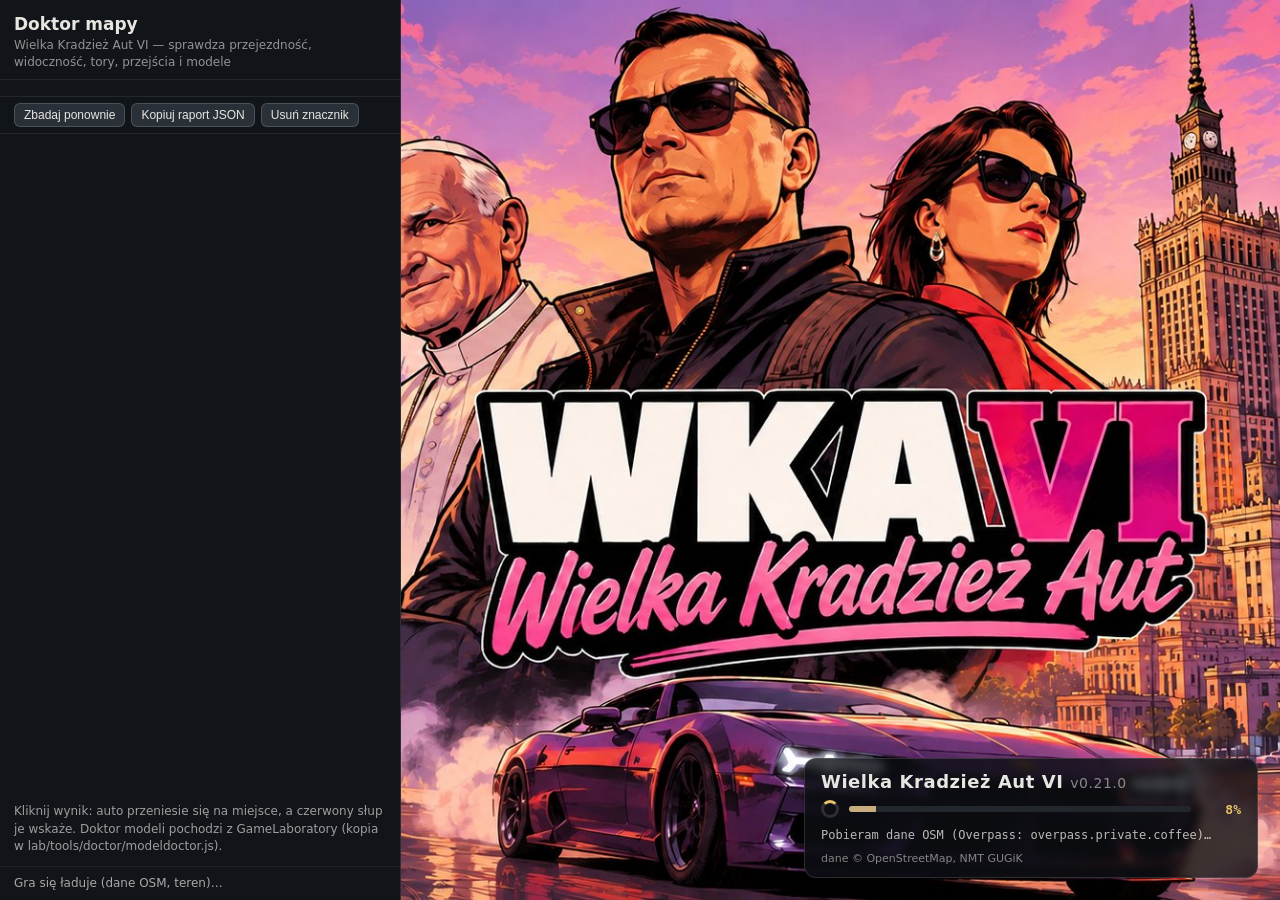
==== commit fa85e5ca: "0.21.0: wejścia do podziemi — przejścia, schody i korytarze metra do przejścia pieszo (posadzki jako" ====
--- a/doktor.html
+++ b/doktor.html
@@ -259,19 +259,19 @@
     if (!inArea(p0) || nearEdge(p0[0], p0[1])) continue;
     // pieszy idzie od węzła wejścia (z chodnika na powierzchni) wzdłuż osi przejścia w głąb, krokami po 0,5 m; stoi na
     // nawierzchni najbliższej swojej wysokości (jak w grze). Tam, gdzie przejście jest już pod ziemią, powinien stać na posadzce.
-    let y = G.surfaceAt(p0[0], p0[1], G.H(p0[0], p0[1]) + 0.5), worst = 0, gap = 0, at = null, walked = 0;
+    let y = G.surfaceAt(p0[0], p0[1], G.H(p0[0], p0[1]) + 0.5, true), worst = 0, gap = 0, at = null, walked = 0;
     for (let k = idx; k >= 0 && k < S.length - 0 && walked < 25; k += dir) {
       const a = S[k], b = S[k + dir]; if (!b) break;
       const L = Math.hypot(b[0] - a[0], b[1] - a[1]) || 1;
       for (let t = 0.5; t <= L; t += 0.5) {
         const f = t / L, x = a[0] + (b[0] - a[0]) * f, z = a[1] + (b[1] - a[1]) * f, floorY = a[2] + (b[2] - a[2]) * f;
-        const yn = G.surfaceAt(x, z, y + 0.45); worst = Math.max(worst, Math.abs(yn - y)); y = yn; walked += 0.5;
+        const yn = G.surfaceAt(x, z, y + 0.45, true); worst = Math.max(worst, Math.abs(yn - y)); y = yn; walked += 0.5;
         if (floorY < G.H(x, z) - 1.8 && Math.abs(y - floorY) > gap) { gap = Math.abs(y - floorY); at = [x, floorY, z]; }
       }
     }
-    if (worst > 0.45 || gap > 0.8) {
+    if (worst > 1.0 || gap > 1.5) {   // jak pieszy w grze: wchodzi na stopień do ok. 1,5 m (surfaceAt: +0,4 + 1,1), z wyższego spada
       bad++;
-      add('przejscia', 'w', `Wejście do podziemi niepodłączone: ${gap > 0.8 ? 'pieszy zostaje ' + gap.toFixed(1) + ' m nad posadzką' : 'uskok ' + worst.toFixed(1) + ' m'}`, `${lineName(l)} — chodnik na powierzchni nie schodzi do posadzki przejścia (brak schodów / rampy w świecie gry)`, [p0[0], G.H(p0[0], p0[1]), p0[1]]);
+      add('przejscia', 'w', `Wejście do podziemi niepodłączone: ${gap > 1.5 ? 'pieszy zostaje ' + gap.toFixed(1) + ' m nad posadzką' : 'uskok ' + worst.toFixed(1) + ' m'}`, `${lineName(l)} — chodnik na powierzchni nie schodzi do posadzki przejścia (brak schodów / rampy w świecie gry)`, [p0[0], G.H(p0[0], p0[1]), p0[1]]);
     } else good++;
   }
   add('przejscia', 'i', `Wejścia do podziemi: przejściowe ${good}, niepodłączone ${bad}`, '', null);
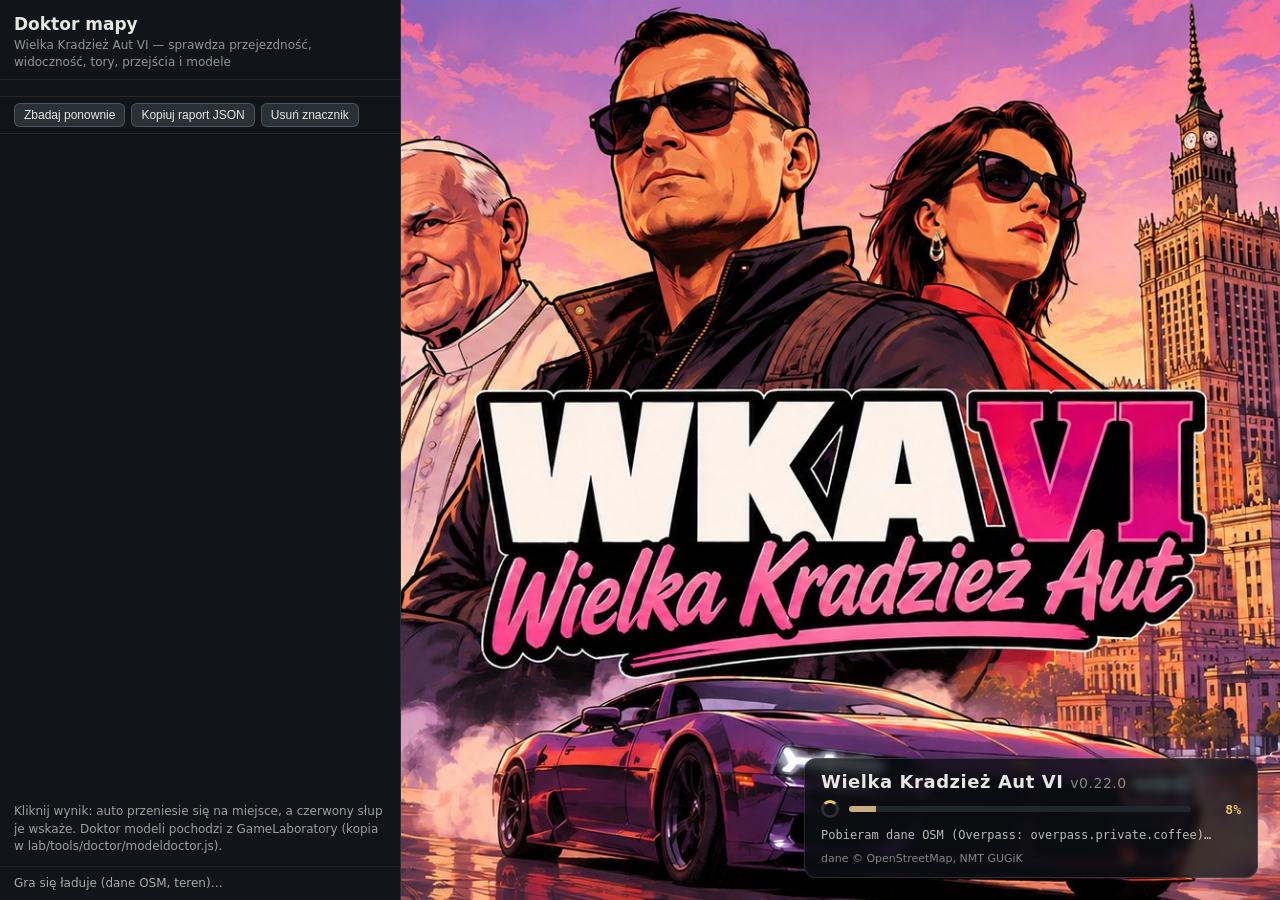
==== commit 8241cda9: "0.22.0: bez kładek, wiaduktów i przejść podziemnych (mosty nad rzeką zostają); WKD po ziemi, start n" ====
--- a/doktor.html
+++ b/doktor.html
@@ -304,7 +304,7 @@
     add('tory', 'e', `WKD: przeszkoda na torze: ${KIND[r.v] || r.v}`, `${Math.max(4, Math.round(r.len))} m (${where(r.s)})`, r.at, { heading: r.heading });
   // budynki na kaflach (poza dokładną mapą): bryły z kafli wczytanych w doktorze
   const R = G.RAILS.train;
-  add('tory', 'i', `WKD: ${(T.L / 1000).toFixed(2)} km, ${Wk.data.stations.length} przystanków; skład czołem ${Math.round(R.s)} m od kozła (peron Śródmieście WKD: ${Wk.data.stations[0].s} m)`, '', null);
+  add('tory', 'i', `WKD: ${(T.L / 1000).toFixed(2)} km, ${Wk.data.stations.length} przystanków; skład czołem ${Math.round(R.s)} m od kozła (pierwszy przystanek: ${Wk.data.stations[0].name}, ${Math.round(Wk.data.stations[0].s)} m)`, '', null);
 }
 
 /* ---------- 4b. wiadukty: bryły na jezdni, ulice pod wiaduktami (przejazd, prześwit), ulice dochodzące do wiaduktów ---------- */
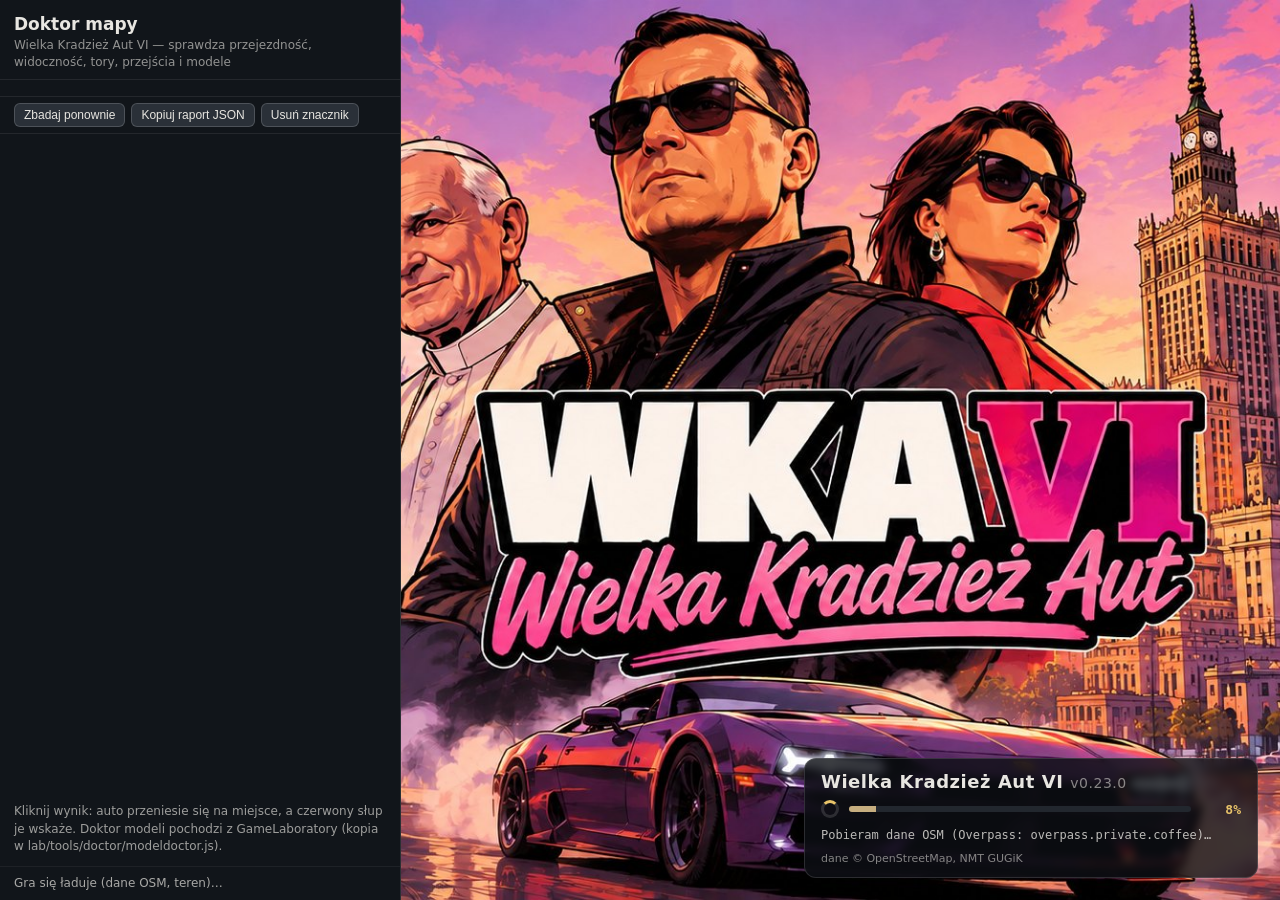
==== commit 4ac0ef84: "0.23.0: wiadukty nad torami w wykopie wracają; doktor: płaskie ściany i gwałtowne wzniesienia torów " ====
--- a/doktor.html
+++ b/doktor.html
@@ -72,6 +72,7 @@
   tory: 'Ciągłość torów',
   przejscia: 'Przejścia i tunele',
   wiadukty: 'Wiadukty (ulice pod nimi i przy nich)',
+  sciany: 'Płaskie ściany',
   modele: 'Modele (doktor GameLaboratory)',
   kafle: 'Kafle mapy (wczytywane w locie)',
 };
@@ -194,6 +195,19 @@
 /* ---------- 3. ciągłość torów ---------- */
 const GRADE = { rail: 0.04, subway: 0.05, tram: 0.09 };
 const MIN_R = { rail: 150, subway: 120, tram: 18 };
+const KINK = { rail: 0.02, subway: 0.025, tram: 0.04 };   // największa zmiana spadku na ok. 8 m (załom profilu: nagłe wzniesienie / dołek)
+// załomy profilu: spadek przed i za punktem (okna ok. 8 m) różni się o więcej niż lim
+function kinks(S, lim) {
+  const out = [];
+  for (let k = 0; k < S.length; k++) {
+    let a = k, b = k; while (a > 0 && Math.hypot(S[k][0] - S[a][0], S[k][1] - S[a][1]) < 8) a--; while (b < S.length - 1 && Math.hypot(S[b][0] - S[k][0], S[b][1] - S[k][1]) < 8) b++;
+    const d1 = Math.hypot(S[k][0] - S[a][0], S[k][1] - S[a][1]), d2 = Math.hypot(S[b][0] - S[k][0], S[b][1] - S[k][1]); if (d1 < 6 || d2 < 6) continue;
+    const g = (S[b][2] - S[k][2]) / d2 - (S[k][2] - S[a][2]) / d1;
+    if (Math.abs(g) > lim && (!out.length || Math.hypot(S[k][0] - out[out.length - 1].p[0], S[k][1] - out[out.length - 1].p[1]) > 15)) out.push({ p: S[k], g });
+    else if (out.length && Math.abs(g) > Math.abs(out[out.length - 1].g) && Math.hypot(S[k][0] - out[out.length - 1].p[0], S[k][1] - out[out.length - 1].p[1]) <= 15) out[out.length - 1] = { p: S[k], g };
+  }
+  return out;
+}
 function checkRails() {
   for (const net of ['rail', 'subway', 'tram']) {
     const L = G.W.lines.filter(l => l.net === net && l.samples && l.samples.length > 1); if (!L.length) continue;
@@ -221,6 +235,8 @@
       const S = l.samples, lim = GRADE[net];
       for (const r of runs(S, (p, k) => { if (k < 2) return null; const q = S[k - 2], d = Math.hypot(p[0] - q[0], p[1] - q[1]); return d > 3 && Math.abs(p[2] - q[2]) / d > lim ? 'stromo' : null; }))
         if (r.len >= 8) add('tory', 'w', `Za stromo dla: ${label} (>${Math.round(lim * 100)}%)`, `${lineName(l)} (${l.kind}) · ${Math.round(r.len)} m`, r.at, { heading: r.heading });
+      // gwałtowne wzniesienia i dołki: nagła zmiana spadku
+      for (const q of kinks(S, KINK[net])) if (inArea(q.p)) add('tory', 'w', `Gwałtowne ${q.g > 0 ? 'wzniesienie' : 'zejście'} toru: zmiana spadku ${(Math.abs(q.g) * 100).toFixed(1)}% (${label})`, `${lineName(l)} (${l.kind})`, [q.p[0], q.p[2], q.p[1]]);
       // ostre załamania łamanej (ważne dla fizyki „koło na szynie” z aTrain)
       let minR = 1e9, at = null;
       for (let i = 1; i < l.pts.length - 1; i++) {
@@ -299,12 +315,31 @@
   // tor a teren: nad terenem bez mostu, pod terenem bez tunelu / wykopu
   for (const r of myRuns(p => { const g = G.H(p[0], p[1]), L = Wk.layerAt(p[3]), dy = p[2] - g; return dy > 1.2 && L <= 0 ? 'nad' : dy < -1.0 && L >= 0 ? 'pod' : null; }))
     if (r.len >= 8) add('tory', 'w', r.v === 'nad' ? 'WKD: tor nad terenem bez mostu' : 'WKD: tor pod terenem bez tunelu i wykopu', `${Math.round(r.len)} m (${where(r.s)})`, r.at, { heading: r.heading });
+  // stromizny i gwałtowne wzniesienia na całej trasie (tor po terenie)
+  for (const r of myRuns(p => { const k = p[3] / 4 | 0; if (k < 2) return null; const q = S[k - 2]; return Math.abs(p[2] - q[2]) / Math.max(1, p[3] - q[3]) > GRADE.rail ? 'stromo' : null; }))
+    if (r.len >= 8) add('tory', 'w', `WKD: za stromo (>${Math.round(GRADE.rail * 100)}%)`, `${Math.round(r.len)} m (${where(r.s)})`, r.at, { heading: r.heading });
+  for (const q of kinks(S.map(p => [p[0], p[1], p[2], p[3]]), KINK.rail)) add('tory', 'w', `WKD: gwałtowne ${q.g > 0 ? 'wzniesienie' : 'zejście'} toru: zmiana spadku ${(Math.abs(q.g) * 100).toFixed(1)}%`, where(q.p[3]), [q.p[0], q.p[2], q.p[1]]);
   // budynki i przeszkody na torze (na dokładnej mapie)
   for (const r of myRuns(p => { if (!inMap(p)) return null; if (G.W.inBuilding(p[0], p[1]) && p[2] > G.H(p[0], p[1]) - 1.5) return 'b'; const o = obstaclesAt(p[0], p[1], p[2], 1.25).filter(k => k !== 'g'); return o.length ? o[0] : null; }))
     add('tory', 'e', `WKD: przeszkoda na torze: ${KIND[r.v] || r.v}`, `${Math.max(4, Math.round(r.len))} m (${where(r.s)})`, r.at, { heading: r.heading });
   // budynki na kaflach (poza dokładną mapą): bryły z kafli wczytanych w doktorze
   const R = G.RAILS.train;
   add('tory', 'i', `WKD: ${(T.L / 1000).toFixed(2)} km, ${Wk.data.stations.length} przystanków; skład czołem ${Math.round(R.s)} m od kozła (pierwszy przystanek: ${Wk.data.stations[0].name}, ${Math.round(Wk.data.stations[0].s)} m)`, '', null);
+}
+
+/* ---------- 4c. płaskie ściany: mury wykopów, ramp i tuneli sterczące nad teren po obu stronach ---------- */
+function checkWalls() {
+  const WL = G.W.walls || []; let cur = null; const out = [];
+  for (const w of WL) {
+    const [ax, az, bx, bz, ta, tb, l, nx, nz] = w, mx = (ax + bx) / 2, mz = (az + bz) / 2, top = (ta + tb) / 2;
+    const gOut = G.H(mx + nx * 1.2, mz + nz * 1.2), gIn = G.H(mx - nx * 1.2, mz - nz * 1.2), ex = top - Math.max(gOut, gIn);
+    const bad = ex > 1.5 && inArea([mx, mz]);
+    if (bad && cur && cur.l === l && Math.hypot(ax - cur.b[0], az - cur.b[1]) < 6) { cur.b = [bx, bz]; cur.len += Math.hypot(bx - ax, bz - az); if (ex > cur.ex) { cur.ex = ex; cur.at = [mx, top, mz]; } }
+    else if (bad) { if (cur) out.push(cur); cur = { l, a: [ax, az], b: [bx, bz], len: Math.hypot(bx - ax, bz - az), ex, at: [mx, top, mz] }; }
+  }
+  if (cur) out.push(cur);
+  for (const c of out) if (c.len >= 3) add('sciany', c.ex > 3 ? 'e' : 'w', `Płaska ściana nad terenem: ${c.ex.toFixed(1)} m (${Math.round(c.len)} m)`, `${lineName(c.l)} (${c.l.net}, ${c.l.kind}) — teren po obu stronach muru niżej niż jego wierzch`, c.at, { heading: Math.atan2(c.b[0] - c.a[0], c.b[1] - c.a[1]) });
+  add('sciany', 'i', `Ściany konstrukcji poza mostami: ${WL.length} pól`, 'próg: wierzch muru > 1,5 m nad terenem po obu stronach', null);
 }
 
 /* ---------- 4b. wiadukty: bryły na jezdni, ulice pod wiaduktami (przejazd, prześwit), ulice dochodzące do wiaduktów ---------- */
@@ -404,6 +439,7 @@
   status('Badam tory…'); await tick(); checkRails(); checkWkd();
   status('Badam przejścia…'); await tick(); checkPassages();
   status('Badam wiadukty…'); await tick(); checkBridges();
+  status('Badam ściany…'); await tick(); checkWalls();
   status('Doktor modeli…'); await tick(); await checkModels();
   status('Kafle mapy…'); await tick(); await checkTiles();
   const order = { e: 0, w: 1, i: 2 };
